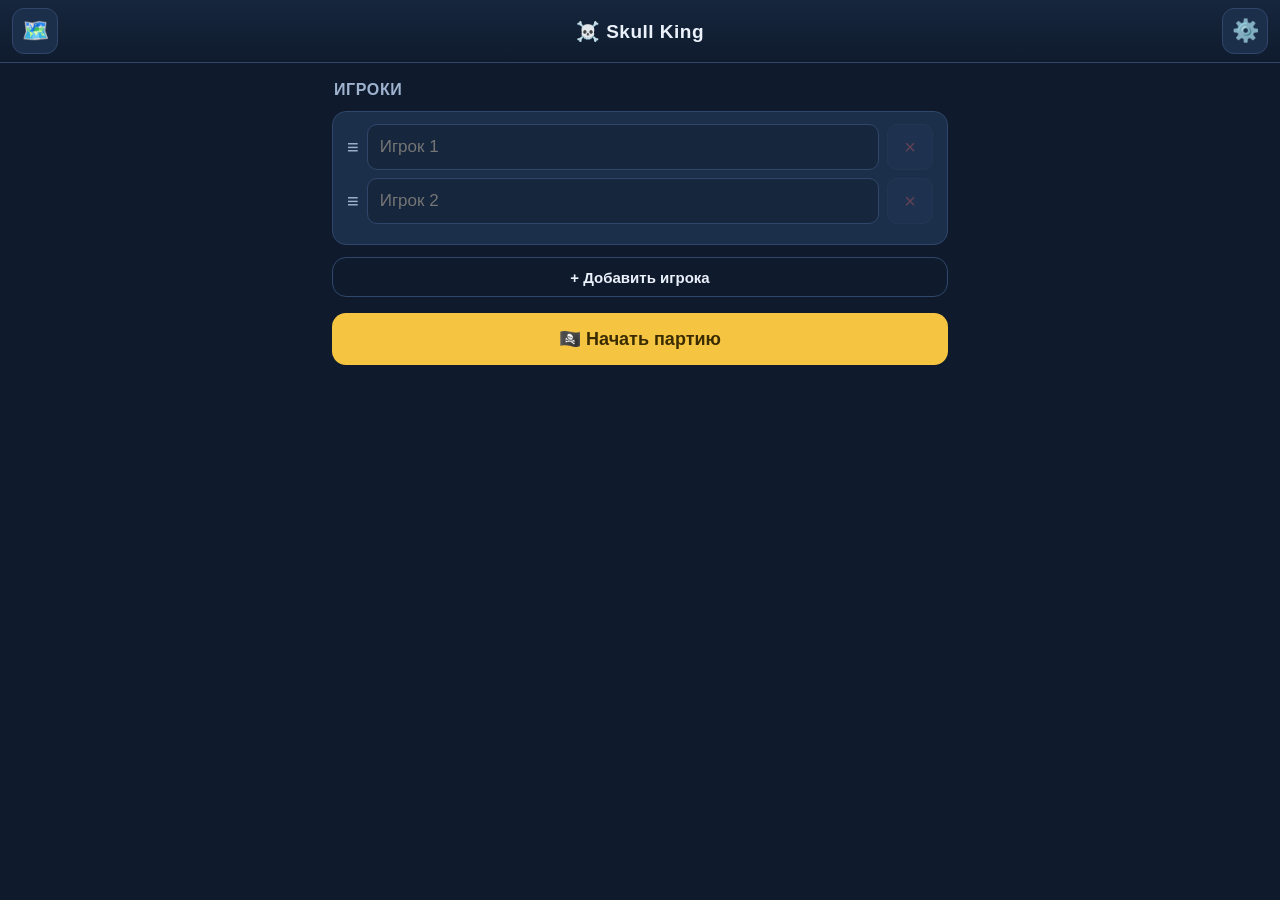
==== index.html @ e3dc55e8 "Skull King counter v1: подсчёт очков с расшифровкой, бонусы, история, PWA Co-Authored-By: Claude Opu" ====
<!doctype html>
<html lang="ru">
<head>
  <meta charset="utf-8" />
  <meta name="viewport" content="width=device-width, initial-scale=1, viewport-fit=cover" />
  <meta name="theme-color" content="#0f1b2d" />
  <meta name="apple-mobile-web-app-capable" content="yes" />
  <meta name="apple-mobile-web-app-status-bar-style" content="black-translucent" />
  <title>Skull King — счёт</title>
  <link rel="manifest" href="manifest.json" />
  <link rel="icon" href="icons/icon.svg" type="image/svg+xml" />
  <link rel="apple-touch-icon" href="icons/icon-180.png" />
  <link rel="stylesheet" href="style.css" />
</head>
<body>
  <header class="topbar">
    <button class="icon-btn" id="nav-history" title="История" aria-label="История">🗺️</button>
    <h1 class="brand">☠️ Skull King</h1>
    <button class="icon-btn" id="nav-settings" title="Настройки" aria-label="Настройки">⚙️</button>
  </header>

  <main id="app"></main>

  <script src="scoring.js"></script>
  <script src="app.js"></script>
</body>
</html>
---- style.css ----
:root {
  --bg: #0f1b2d;
  --bg2: #16263d;
  --card: #1c2f4a;
  --card2: #233a5c;
  --border: #30476b;
  --fg: #eaf1fb;
  --muted: #9fb3cf;
  --gold: #f5c542;
  --green: #3ddc84;
  --red: #ff6b6b;
  --accent: #5b9dff;
  --radius: 14px;
  --tap: 46px;
}

* { box-sizing: border-box; -webkit-tap-highlight-color: transparent; }

html, body {
  margin: 0;
  background: var(--bg);
  color: var(--fg);
  font-family: -apple-system, BlinkMacSystemFont, "Segoe UI", Roboto, sans-serif;
  font-size: 17px;
  -webkit-text-size-adjust: 100%;
}

body { padding-bottom: env(safe-area-inset-bottom); }

.topbar {
  position: sticky;
  top: 0;
  z-index: 10;
  display: flex;
  align-items: center;
  justify-content: space-between;
  gap: 8px;
  padding: calc(8px + env(safe-area-inset-top)) 12px 8px;
  background: linear-gradient(180deg, var(--bg2), var(--bg));
  border-bottom: 1px solid var(--border);
}
.brand { font-size: 19px; margin: 0; letter-spacing: .5px; }
.icon-btn {
  width: var(--tap); height: var(--tap);
  border: 1px solid var(--border);
  background: var(--card);
  color: var(--fg);
  border-radius: 12px;
  font-size: 22px;
  line-height: 1;
  cursor: pointer;
}
.icon-btn:active { background: var(--card2); }

main { padding: 14px 12px 32px; max-width: 640px; margin: 0 auto; }

h2.screen-title { font-size: 16px; color: var(--muted); font-weight: 600; margin: 4px 2px 12px; text-transform: uppercase; letter-spacing: .6px; }

/* ---- cards ---- */
.card {
  background: var(--card);
  border: 1px solid var(--border);
  border-radius: var(--radius);
  padding: 12px 14px;
  margin-bottom: 12px;
}

/* ---- buttons ---- */
.btn {
  display: block;
  width: 100%;
  min-height: 52px;
  border: none;
  border-radius: var(--radius);
  background: var(--accent);
  color: #06223f;
  font-size: 18px;
  font-weight: 700;
  cursor: pointer;
  margin-top: 6px;
}
.btn:active { filter: brightness(.92); }
.btn.gold { background: var(--gold); color: #3a2c00; }
.btn.ghost { background: transparent; color: var(--fg); border: 1px solid var(--border); }
.btn.danger { background: transparent; color: var(--red); border: 1px solid var(--red); }
.btn.sm { min-height: 40px; font-size: 15px; }

/* ---- setup ---- */
.player-row { display: flex; gap: 8px; align-items: center; margin-bottom: 8px; }
.player-row input {
  flex: 1; min-height: var(--tap);
  background: var(--bg2); border: 1px solid var(--border); border-radius: 10px;
  color: var(--fg); font-size: 17px; padding: 0 12px;
}
.player-row .drag { color: var(--muted); font-size: 20px; }
.player-row .rm { width: var(--tap); min-height: var(--tap); border-radius: 10px; border: 1px solid var(--border); background: var(--card2); color: var(--red); font-size: 20px; cursor: pointer; }

/* ---- round header ---- */
.round-head {
  display: flex; align-items: center; justify-content: space-between;
  margin-bottom: 10px;
}
.round-head .rnum { font-size: 22px; font-weight: 800; }
.round-head .cards { color: var(--muted); font-size: 14px; }
.phase-pill { font-size: 12px; font-weight: 700; padding: 5px 10px; border-radius: 999px; background: var(--card2); color: var(--gold); border: 1px solid var(--border); }

/* ---- player score block ---- */
.pscore { border-top: 1px solid var(--border); padding-top: 10px; margin-top: 10px; }
.pscore:first-child { border-top: none; padding-top: 0; margin-top: 0; }
.pname-row { display: flex; align-items: baseline; justify-content: space-between; margin-bottom: 8px; }
.pname { font-weight: 700; font-size: 17px; }
.ptotal { font-variant-numeric: tabular-nums; color: var(--muted); font-size: 14px; }

/* ---- stepper ---- */
.field-label { font-size: 13px; color: var(--muted); margin: 2px 0 6px; }
.stepper { display: flex; align-items: center; gap: 0; }
.stepper button {
  width: var(--tap); height: var(--tap);
  border: 1px solid var(--border); background: var(--card2); color: var(--fg);
  font-size: 26px; line-height: 1; cursor: pointer;
}
.stepper button:first-child { border-radius: 12px 0 0 12px; }
.stepper button:last-child { border-radius: 0 12px 12px 0; }
.stepper button:disabled { opacity: .3; }
.stepper .val {
  flex: 1; text-align: center; min-height: var(--tap); line-height: var(--tap);
  background: var(--bg2); border-top: 1px solid var(--border); border-bottom: 1px solid var(--border);
  font-size: 22px; font-weight: 800; font-variant-numeric: tabular-nums;
}

/* ---- bonus chips ---- */
.bonuses { display: flex; flex-wrap: wrap; gap: 8px; margin-top: 10px; }
.chip {
  display: inline-flex; align-items: center; gap: 8px;
  padding: 8px 10px; border-radius: 999px;
  border: 1px solid var(--border); background: var(--card2); color: var(--fg);
  font-size: 14px; cursor: pointer; user-select: none;
}
.chip .cnt { min-width: 20px; text-align: center; font-weight: 800; color: var(--gold); }
.chip.active { border-color: var(--gold); background: #2a3a24; }
.chip .pts { color: var(--muted); font-size: 12px; }
.chip .dec { color: var(--muted); font-size: 18px; padding: 0 2px; }

/* ---- round result / breakdown ---- */
.result { margin-top: 10px; font-size: 14px; }
.result .sum { font-weight: 800; font-size: 20px; font-variant-numeric: tabular-nums; }
.result .sum.pos { color: var(--green); }
.result .sum.neg { color: var(--red); }
.why { color: var(--muted); font-size: 13px; margin-top: 4px; line-height: 1.5; }
.why .b { color: var(--gold); }
.why .warn { color: var(--red); }

/* ---- leaderboard ---- */
.lb { }
.lb-row { display: flex; align-items: center; gap: 10px; padding: 8px 0; border-top: 1px solid var(--border); }
.lb-row:first-child { border-top: none; }
.lb-rank { width: 24px; text-align: center; color: var(--muted); font-weight: 700; }
.lb-row.first .lb-rank { color: var(--gold); }
.lb-name { flex: 1; font-weight: 600; }
.lb-score { font-variant-numeric: tabular-nums; font-weight: 800; font-size: 19px; }

/* ---- history ---- */
.hround { }
.hround summary { cursor: pointer; padding: 12px 2px; font-weight: 700; list-style: none; display: flex; justify-content: space-between; }
.hround summary::-webkit-details-marker { display: none; }
.hrow { display: flex; justify-content: space-between; padding: 6px 0; border-top: 1px dashed var(--border); font-size: 14px; }
.hrow .hn { color: var(--fg); font-weight: 600; }
.hrow .hwhy { color: var(--muted); font-size: 12px; flex: 1; margin: 0 10px; }
.hrow .hs { font-variant-numeric: tabular-nums; font-weight: 700; }

/* ---- settings bonus editor ---- */
.bonus-edit { display: flex; align-items: center; gap: 8px; margin-bottom: 8px; }
.bonus-edit input.bl { flex: 1; min-height: var(--tap); background: var(--bg2); border: 1px solid var(--border); border-radius: 10px; color: var(--fg); padding: 0 10px; font-size: 15px; }
.bonus-edit input.bp { width: 64px; min-height: var(--tap); background: var(--bg2); border: 1px solid var(--border); border-radius: 10px; color: var(--gold); padding: 0 8px; font-size: 16px; text-align: center; font-weight: 700; }
.toggle { width: 52px; height: 32px; border-radius: 999px; border: 1px solid var(--border); background: var(--card2); position: relative; cursor: pointer; flex: none; }
.toggle::after { content: ""; position: absolute; top: 3px; left: 3px; width: 24px; height: 24px; border-radius: 50%; background: var(--muted); transition: all .15s; }
.toggle.on { background: #24402a; border-color: var(--green); }
.toggle.on::after { left: 23px; background: var(--green); }

.muted { color: var(--muted); font-size: 14px; }
.spacer { height: 10px; }
.winner { text-align: center; font-size: 20px; font-weight: 800; color: var(--gold); margin: 10px 0; }
.sticky-cta { position: sticky; bottom: 0; padding: 10px 0 calc(10px + env(safe-area-inset-bottom)); background: linear-gradient(0deg, var(--bg) 70%, transparent); }
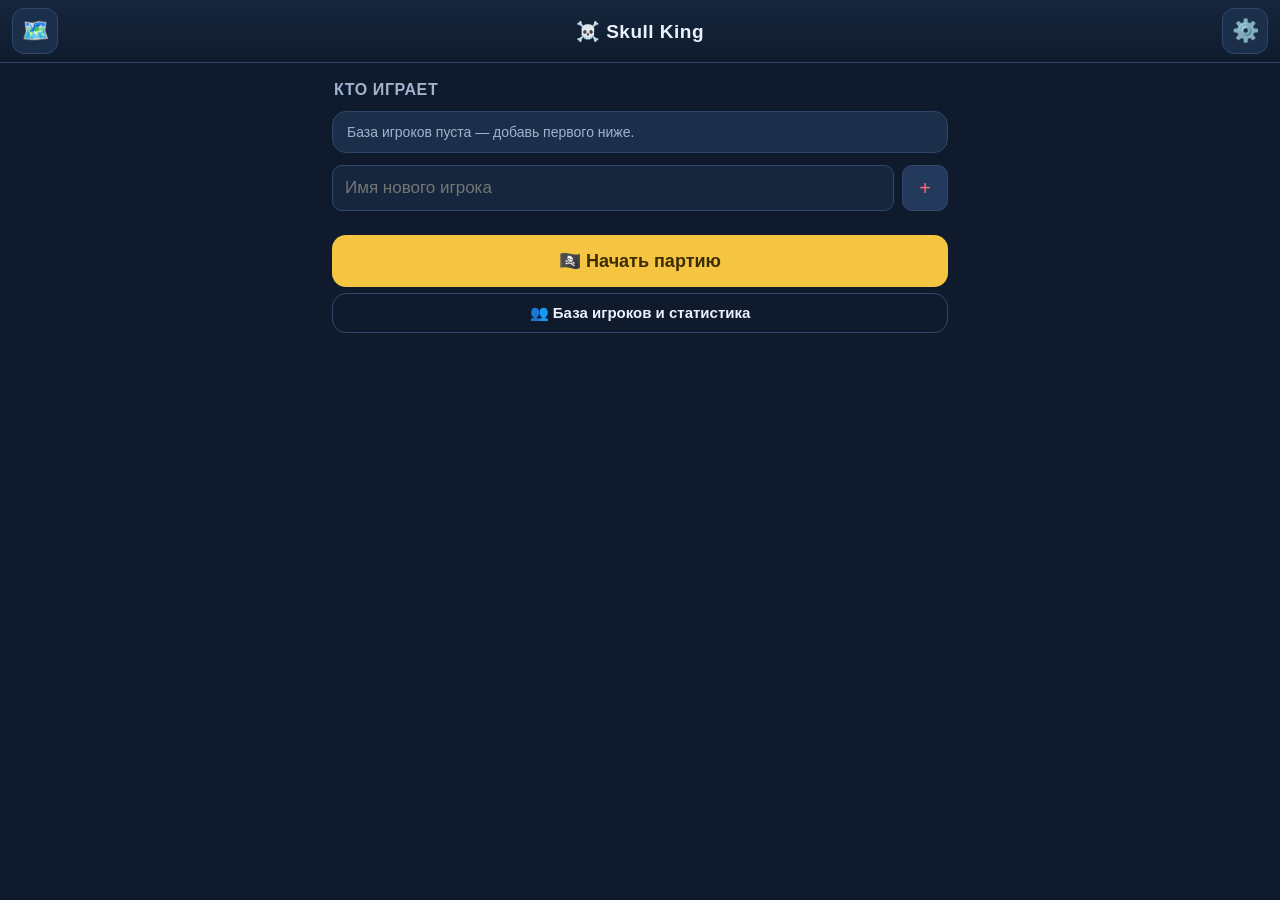
==== commit ac636e75: "Деплой на kontrabaeva.art/skull (reg.ru статика) + noindex + скрипт выката - index.html: meta robots" ====
--- a/index.html
+++ b/index.html
@@ -3,6 +3,7 @@
 <head>
   <meta charset="utf-8" />
   <meta name="viewport" content="width=device-width, initial-scale=1, viewport-fit=cover" />
+  <meta name="robots" content="noindex, nofollow" />
   <meta name="theme-color" content="#0f1b2d" />
   <meta name="apple-mobile-web-app-capable" content="yes" />
   <meta name="apple-mobile-web-app-status-bar-style" content="black-translucent" />
--- a/style.css
+++ b/style.css
@@ -102,6 +102,15 @@
 }
 .round-head .rnum { font-size: 22px; font-weight: 800; }
 .round-head .cards { color: var(--muted); font-size: 14px; }
+.round-head .dealer { color: var(--gold); font-size: 13px; margin-top: 2px; }
+
+/* ---- выбор игроков из базы на старте ---- */
+.pick-row { display: flex; align-items: center; gap: 12px; padding: 12px 6px; border-top: 1px solid var(--border); cursor: pointer; }
+.pick-row:first-child { border-top: none; }
+.pick-box { width: 30px; height: 30px; border-radius: 8px; border: 1.5px solid var(--border); display: flex; align-items: center; justify-content: center; font-weight: 800; color: var(--gold); flex: none; }
+.pick-row.on { }
+.pick-row.on .pick-box { border-color: var(--gold); background: #2a3a24; }
+.pick-name { flex: 1; font-size: 17px; font-weight: 600; }
 .phase-pill { font-size: 12px; font-weight: 700; padding: 5px 10px; border-radius: 999px; background: var(--card2); color: var(--gold); border: 1px solid var(--border); }
 
 /* ---- player score block ---- */
